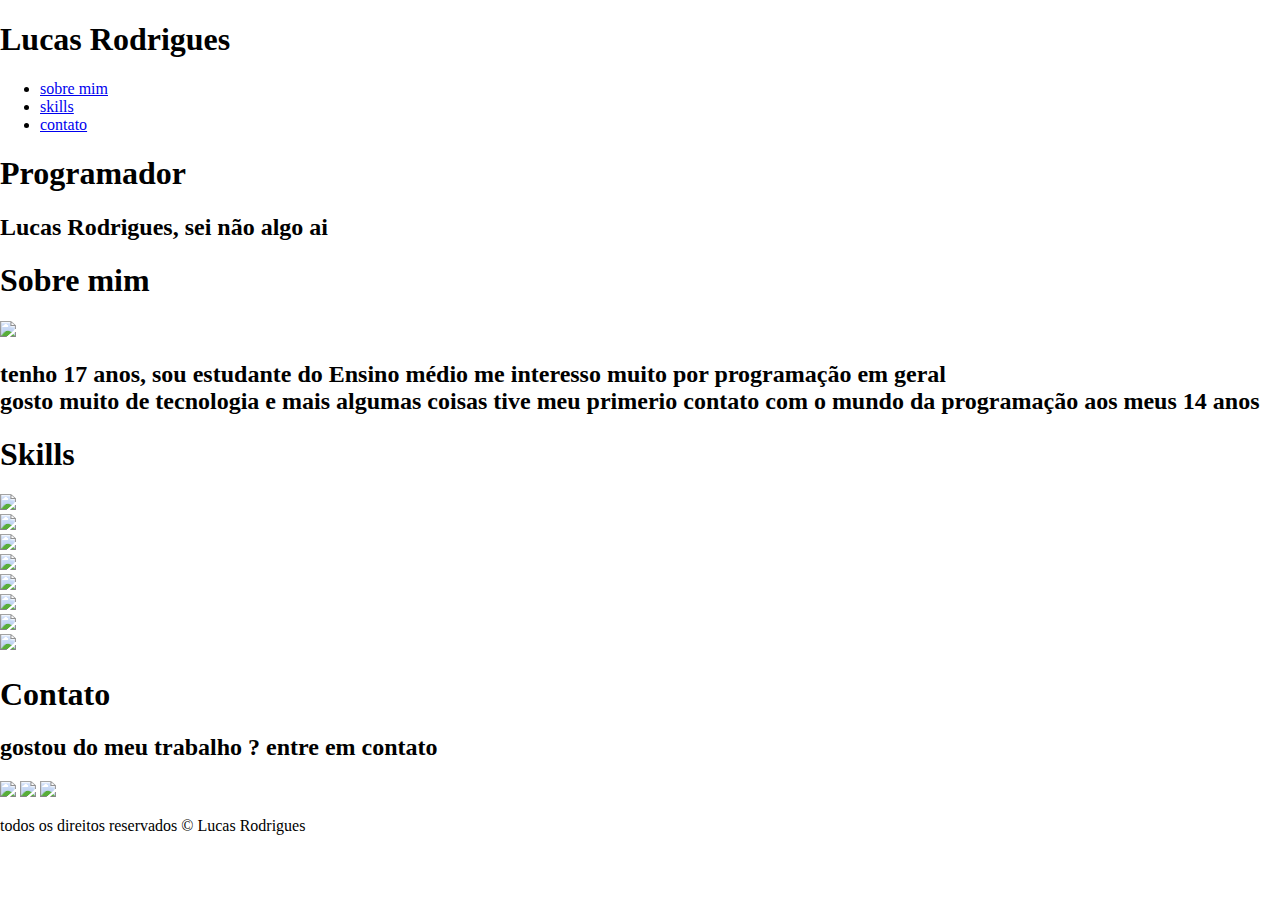
==== index.html @ 34adfc80 "Adicionando links do contato" ====
<!DOCTYPE html>
<html lang="pt-br">
    <head>
        <meta charset="UTF-8">
        <link rel="stylesheet" href="style.css">
        <link rel="stylesheet" href="fontes.css">
    </head>
    <body style="margin: 0;">
        <div class="header-container">
            <header class="header">
                <h1> Lucas Rodrigues </h1>
                <nav class="navbar-fixed-top"> 
                    <ul class="navbar-links">
                        <li><a href="#sobre">sobre mim</a></li>
                        <li><a href="#habilidades">skills</a></li>
                        <li><a href="#contatos">contato</a></li>
                    </ul>
                </nav>  
            </header>
        </div>
        <div class="content">
            <div class="imagem-inicial">
                <div class="primeira-mensagem">
                    <h1>Programador</h1>
                    <h2>Lucas Rodrigues, sei não algo ai</h2>
                </div>
            </div>

                <div class="sobre-mim" id="sobre">
                    <h1>Sobre mim</h1>
                    <div class="eu">
                        <img class="img-eu" src="rostodojose.jpg">
                    </div>
                    <h2>tenho 17 anos, sou estudante do Ensino médio me interesso muito por programação em geral <br> gosto muito de tecnologia e mais algumas coisas
                      tive meu primerio contato com o mundo da programação aos meus 14 anos</h2> 
                    
                </div>
                
                <div class="skills" id="habilidades"> 
                    <h1>Skills</h1>
                    
                    <div class="logos">       
                        <div>
                            <img src="logoHTML5.svg" style="width: 140px;">
                        </div>
                        <div>
                            <img src="logoCSS.svg" style="width: 100px;">
                        </div>
                        
                        <div>
                            <img src="logoJS.svg" style="width: 100px;">
                        </div>
                        <div>
                            <img src="logo-eclipse.svg" style="width: 100px">
                        </div>
                        <div>
                            <img src="logoVSC2.svg" style="width: 120px;">
                        </div>
                        <div>
                            <img src="logoGit.svg" style="width: 180px;">
                        </div>
                        <div>
                            <img src="./logo-github.svg" style="width: 100px;">
                        </div>
                        <div>
                            <img src="logo-java.svg" style="width: 100px;">
                        </div>
                    </div>
                </div>
                
                <div class="contato" id="contatos">
                    <h1>Contato</h1>
                    <h2>gostou do meu trabalho ? entre em contato</h2>
                    
                    <div class="logos-contato">
                        <a href="https://api.WhatsApp.com/send?phone=+554396232309" target="_blank"><img src="logoWhatsapp.svg" style="width: 70px;"></a>
                        <a href="https://discord.gg/hWYs2bzY" target="_blank"><img  src="logoDiscord.svg" style="width: 70px;"></a>
                        <a href="mailto:lr579063@gmail.com" target="_blank"><img src="logoGmail.svg" style="width: 70px;"></a>
                    </div>
                </div>
           
        </div>

        <footer" class="footer">

            <p class="ultimo">todos os direitos reservados © Lucas Rodrigues</p>

        </footer>

        <script src="arquivo.js"></script>

    </body>
</html>
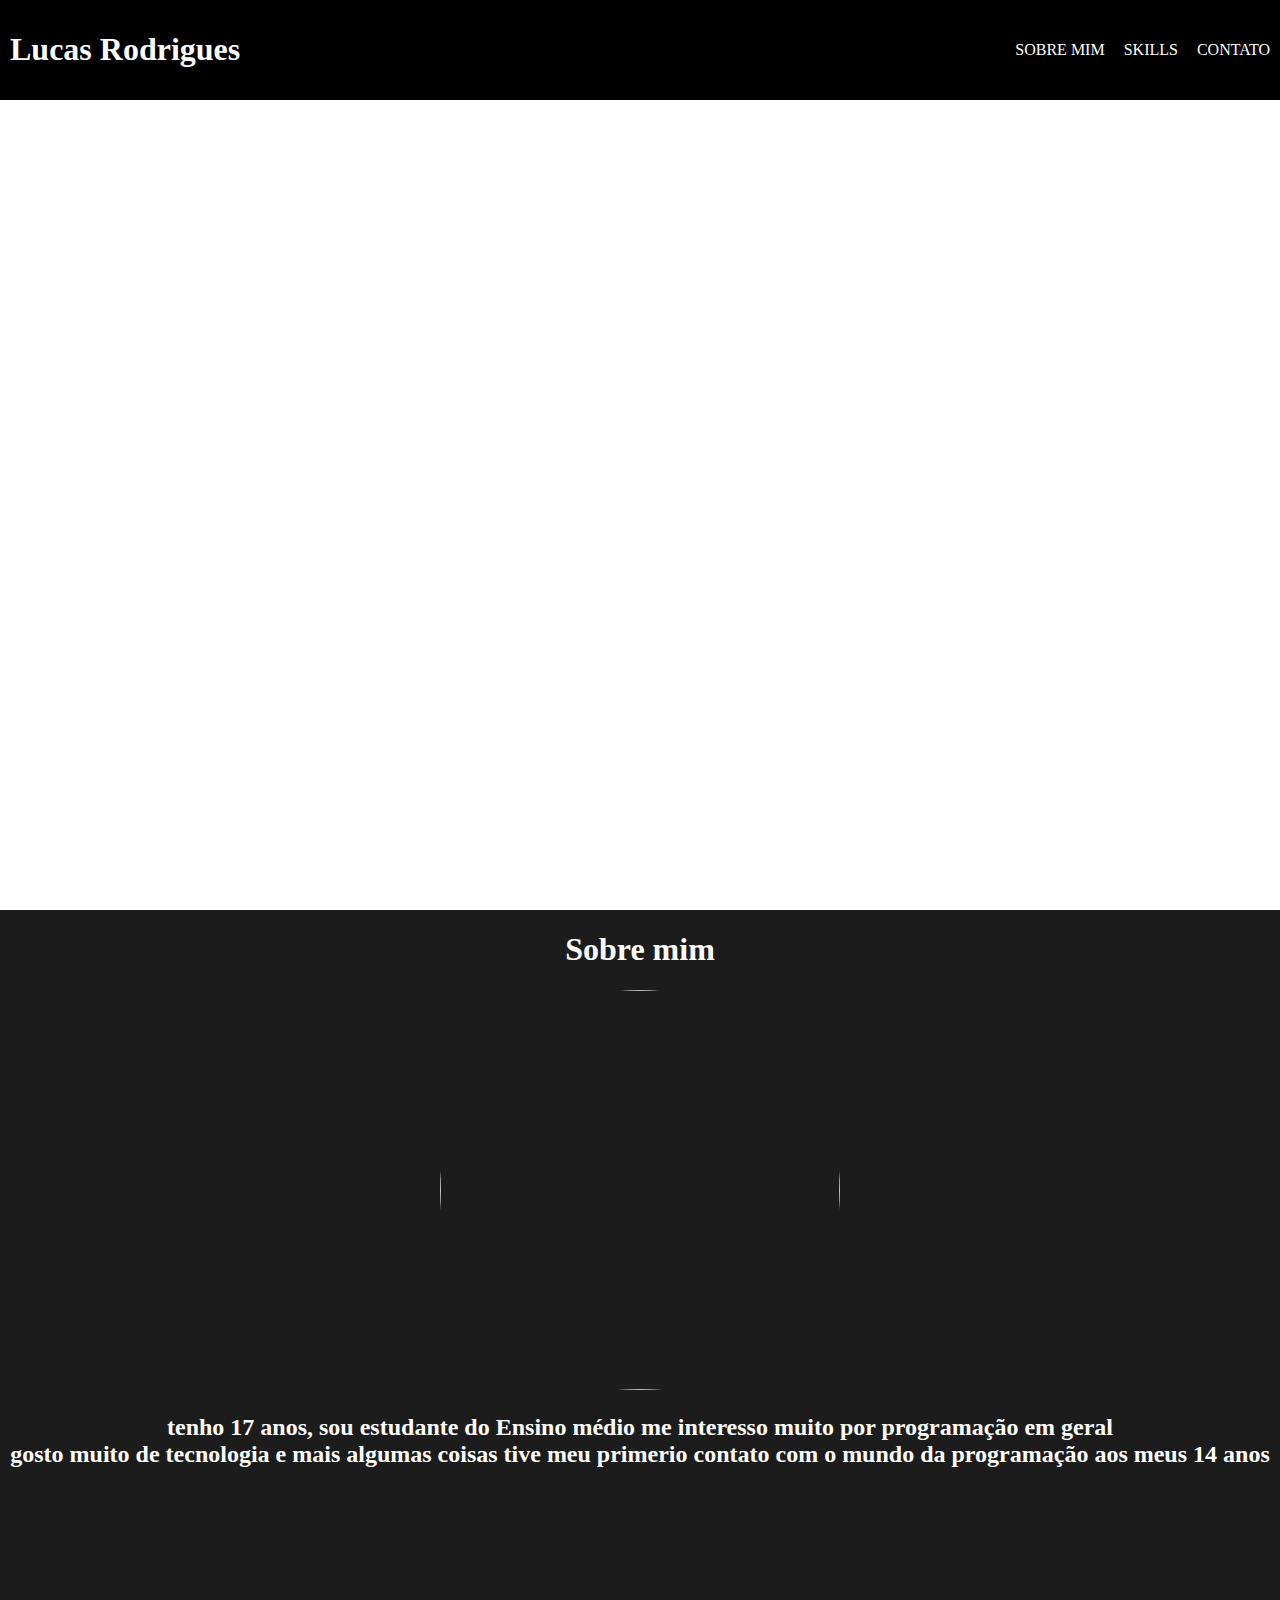
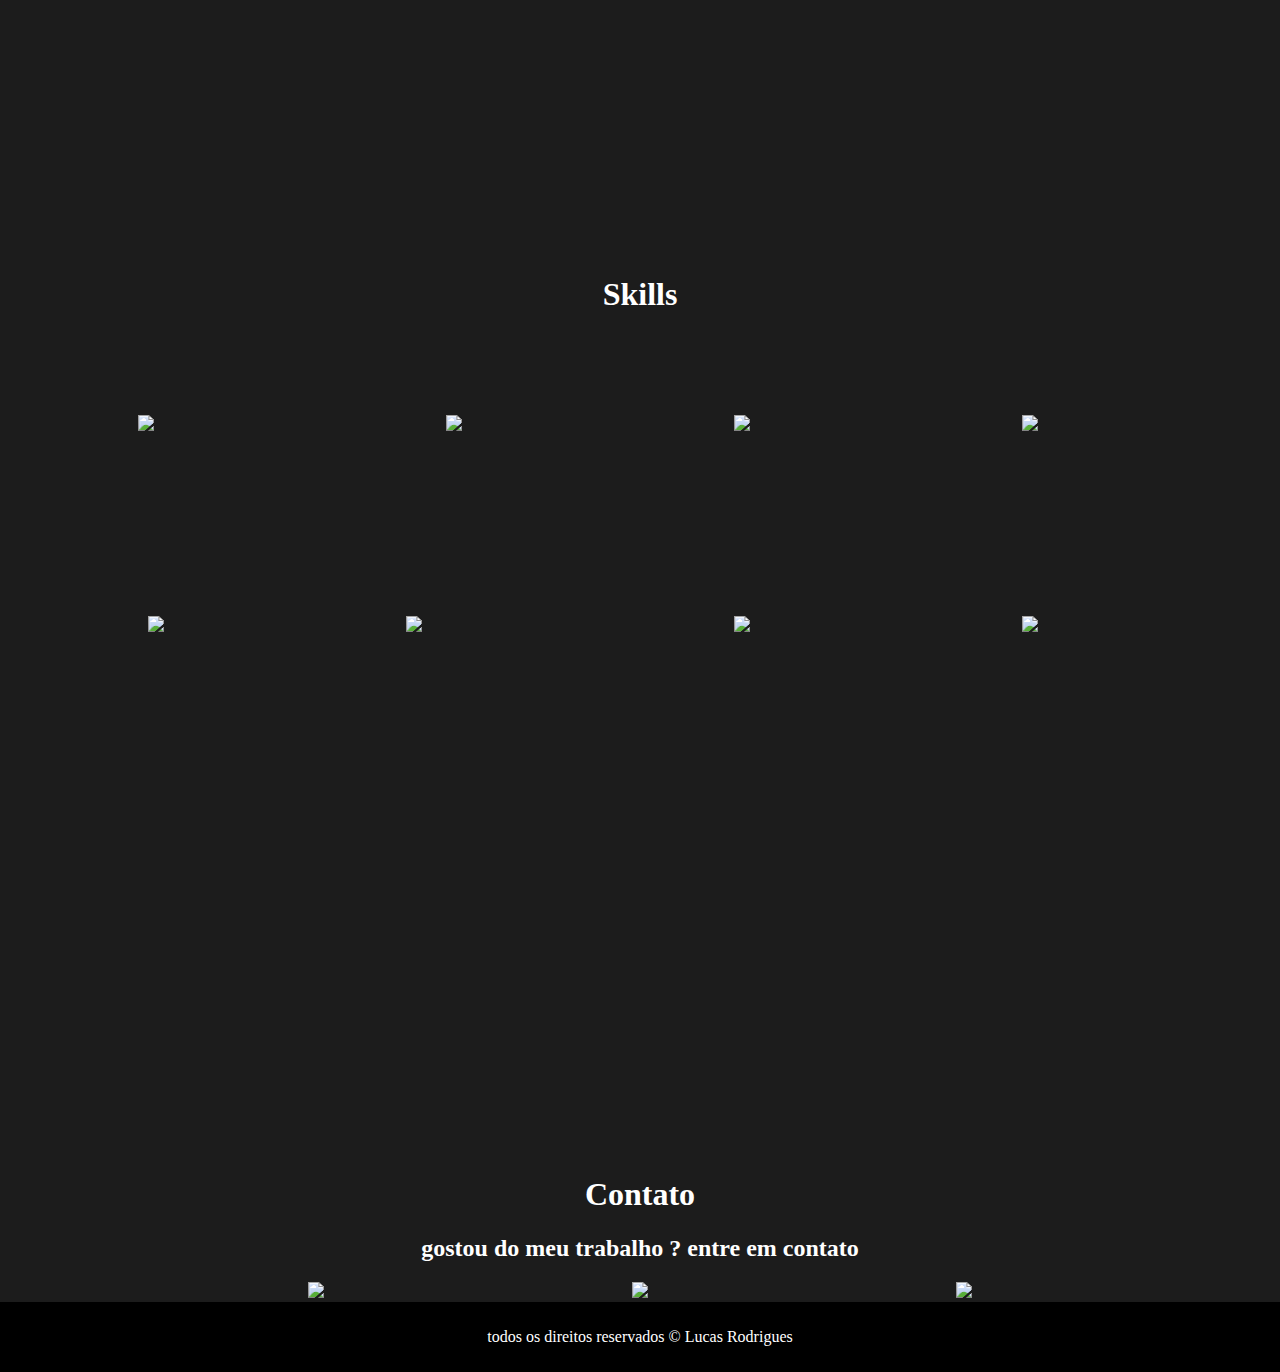
==== commit c485b7d2: "efeito nas logos implementada" ====
--- a/index.html
+++ b/index.html
@@ -21,7 +21,7 @@
         <div class="content">
             <div class="imagem-inicial">
                 <div class="primeira-mensagem">
-                    <h1>Programador</h1>
+                    <h1>Desenvolvedor</h1>
                     <h2>Lucas Rodrigues, sei não algo ai</h2>
                 </div>
             </div>
--- a/style.css
+++ b/style.css
@@ -0,0 +1,156 @@
+html {
+    scroll-behavior: smooth;
+}
+
+body {
+    display: flex;
+    flex-direction: column;
+    flex: 1;  
+    overflow: auto;
+    min-height: 100vh;    
+} 
+
+a {
+    text-decoration: none;
+}
+
+.header {
+    display: flex;
+    justify-content: space-between;
+    align-items: center;
+    padding: 10px 10px;   
+    background-color:#000000;
+    border: 0;
+    font-family: "ChunkfiveEx";
+
+}
+
+h1 {
+   
+    color: #ffffff;
+}
+
+nav li {
+    display: inline;
+    margin: 0 0 0 15px;
+}
+
+nav a {
+    text-transform: uppercase;
+    color: #ffffff;
+}
+
+ul {
+    list-style: none;
+    display: block;
+    margin-block-start: 1em;
+    margin-block-end: 1em;
+    margin-inline-start: 0px;
+    margin-inline-end: 0px;
+    padding-inline-start: 40px;
+}
+
+li {
+    text-align: -webkit-match-parent;
+}
+
+.content {
+    display: flex;
+    flex-direction: column;
+    flex: 1;
+}
+
+.imagem-inicial {
+    height: 90vh;
+    background-image: url(imagemBanner.jpg);
+    background-size: cover;
+    background-position: center;
+    background-color: #FFFFFF;
+    font-family: "Coolvetica";
+}
+
+.imagem-inicial {
+    text-align: center;
+    color: #ffffff;
+}
+
+.exemplo {
+    scroll-behavior: smooth;
+}
+
+.sobre-mim {
+    display: flex;
+    flex-direction: column;
+    background-color: #1C1C1C;
+    text-align: center;
+    color: #ffffff;
+    height: 105vh;
+    font-family: "Coolvetica";
+}
+
+.img-eu {
+    width: 400px;
+    height: 400px;
+    object-fit: cover;
+    border-radius: 50%;
+}
+
+.skills {
+    display: flex;
+    flex-direction: column;
+    align-items: center;
+    background-color: #1C1C1C;
+    color: #ffffff;
+    min-height: 100vh;
+    font-family: "Coolvetica";
+} 
+
+.logos {
+    width: 90%;
+    justify-content: space-between;
+    align-items: center;
+    display: grid; 
+    grid-template-columns: 1fr 1fr 1fr 1fr; 
+    grid-template-rows: 1fr 1fr; 
+    gap: 25px 0px; 
+    grid-template-areas: 
+    ". . . ."
+    ". . . .";
+}
+
+.logos > * {
+    padding: 80px 0;
+    display: flex;
+    justify-content: center;
+}
+
+.logos > *, .logos-contato > * {
+    transition: all 0.2s;
+}
+
+.logos > *:hover, .logos-contato > *:hover {
+    transform: scale(1.1);
+}
+
+.contato {
+    background-color: #1C1C1C;
+    color: #FFFFFF;
+    text-align: center;
+    font-family: "Coolvetica";
+}
+
+.logos-contato {
+    display: flex;
+    width: 100%;
+    justify-content: space-evenly;
+}
+
+.footer {
+    background-color: #000000;
+}
+
+.ultimo {
+    text-align: center;
+    color: #FFFFFF;
+    padding: 10px 10px;
+}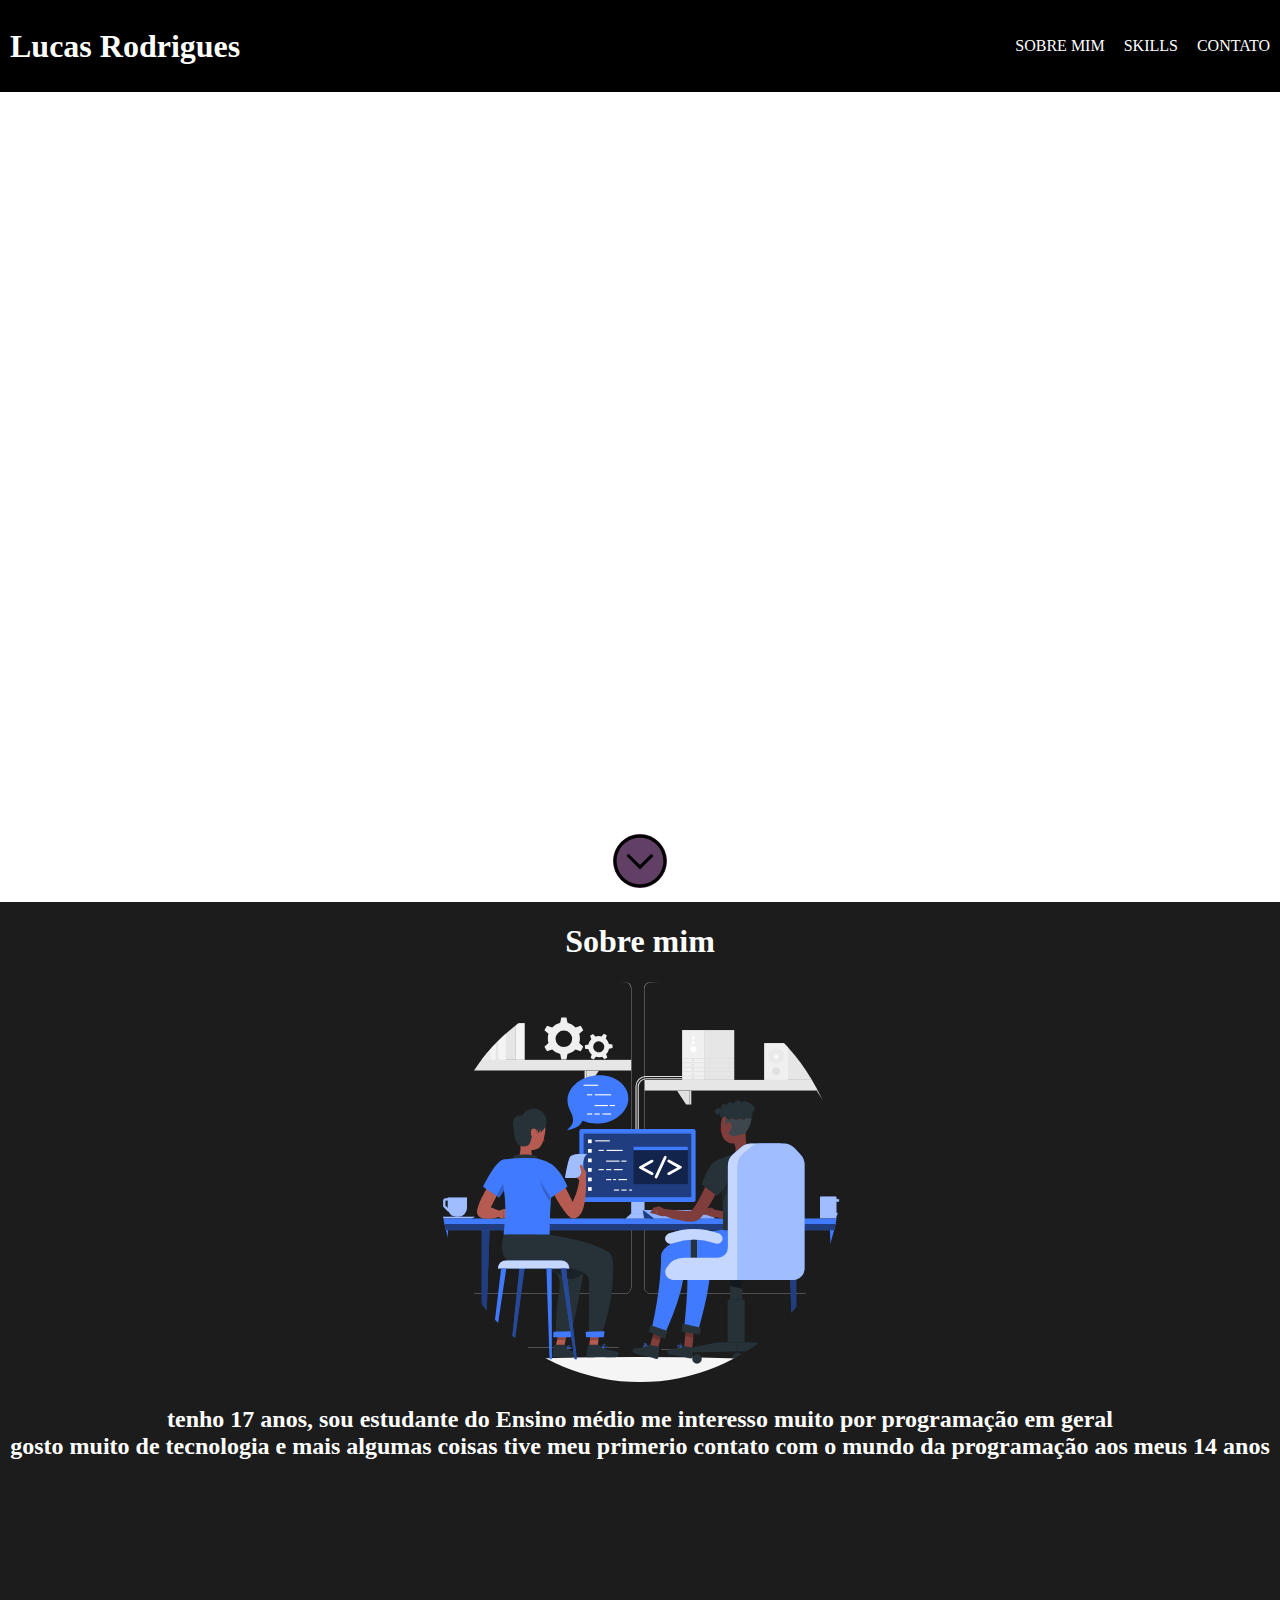
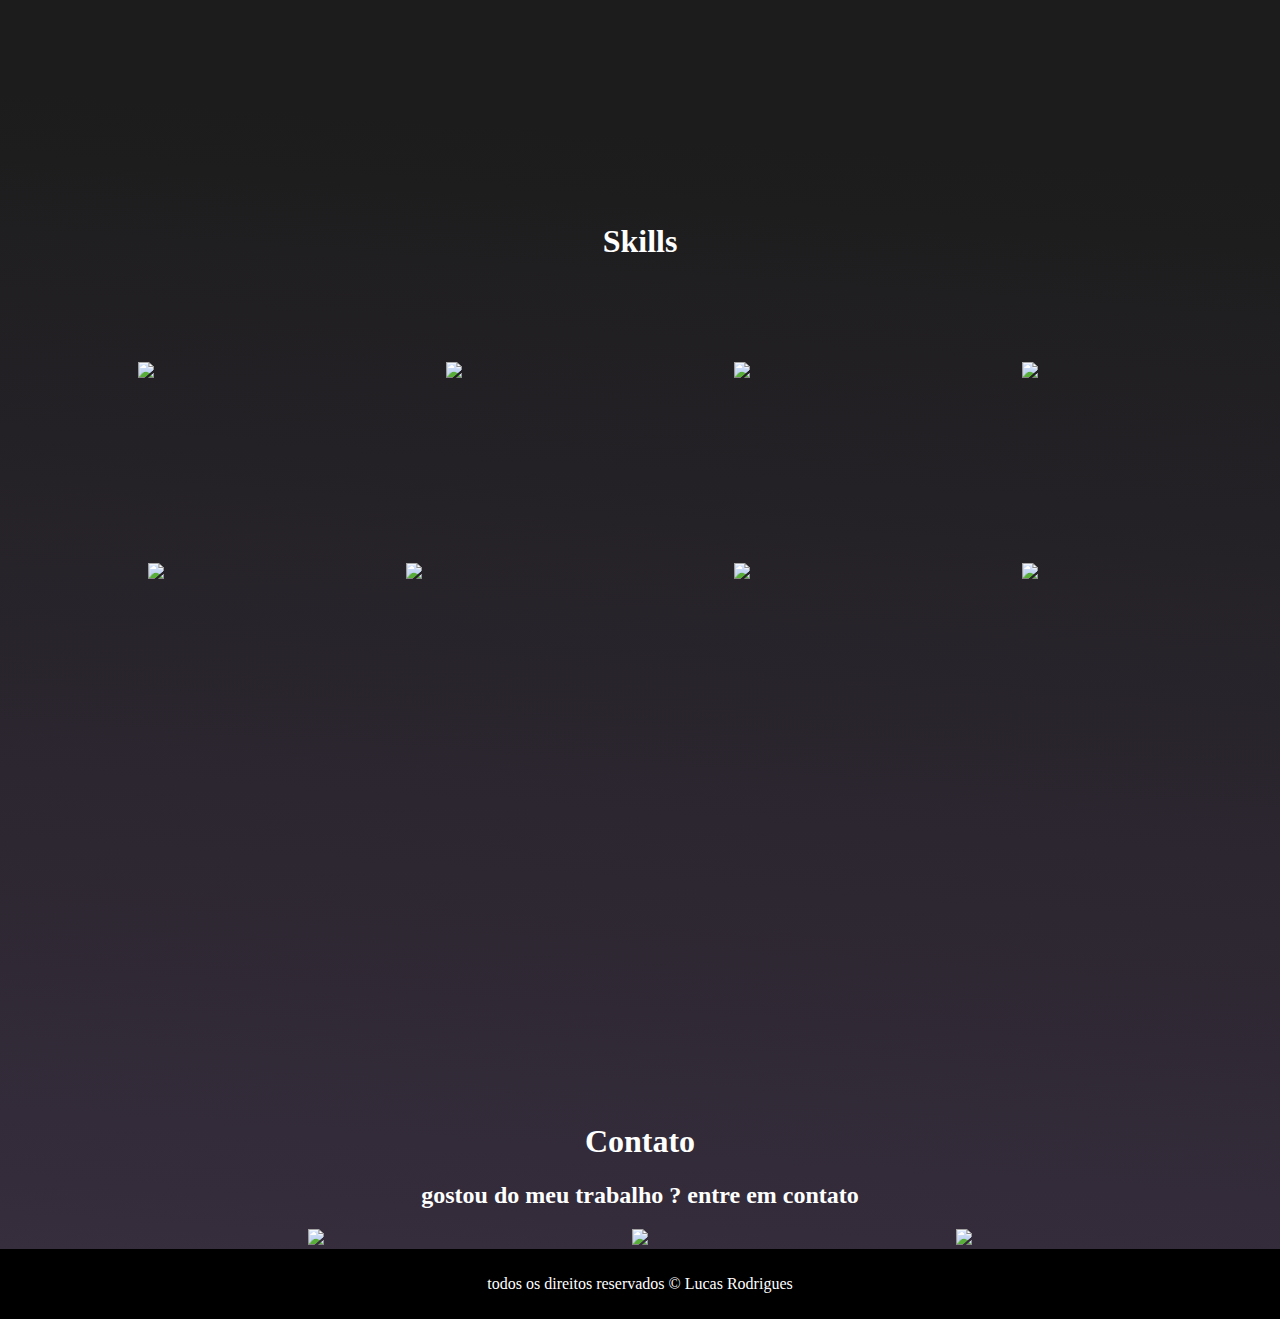
==== commit 01212d2a: "Ajustes quase finais desktop" ====
--- a/index.html
+++ b/index.html
@@ -2,6 +2,7 @@
 <html lang="pt-br">
     <head>
         <meta charset="UTF-8">
+        <meta name="viewport" content="width=device-width, initial-scale=1.0">
         <link rel="stylesheet" href="style.css">
         <link rel="stylesheet" href="fontes.css">
     </head>
@@ -22,14 +23,15 @@
             <div class="imagem-inicial">
                 <div class="primeira-mensagem">
                     <h1>Desenvolvedor</h1>
-                    <h2>Lucas Rodrigues, sei não algo ai</h2>
+                    <h2>Lucas Rodrigues, Portfolio</h2>
                 </div>
+                <a href="#sobre"><img class="arrow-icon" src="arrow.svg"></a>
             </div>
-
+            <div class="main-content">
                 <div class="sobre-mim" id="sobre">
                     <h1>Sobre mim</h1>
                     <div class="eu">
-                        <img class="img-eu" src="rostodojose.jpg">
+                        <img class="img-eu" src="developers.svg">
                     </div>
                     <h2>tenho 17 anos, sou estudante do Ensino médio me interesso muito por programação em geral <br> gosto muito de tecnologia e mais algumas coisas
                       tive meu primerio contato com o mundo da programação aos meus 14 anos</h2> 
@@ -78,7 +80,7 @@
                         <a href="mailto:lr579063@gmail.com" target="_blank"><img src="logoGmail.svg" style="width: 70px;"></a>
                     </div>
                 </div>
-           
+            </div>
         </div>
 
         <footer" class="footer">
--- a/style.css
+++ b/style.css
@@ -22,7 +22,7 @@
     background-color:#000000;
     border: 0;
     font-family: "ChunkfiveEx";
-
+    height: 8vh;
 }
 
 h1 {
@@ -61,11 +61,16 @@
 }
 
 .imagem-inicial {
-    height: 90vh;
+    display: flex;
+    flex-direction: column;
+    justify-content: space-between;
+    min-height: 90vh;
     background-image: url(imagemBanner.jpg);
     background-size: cover;
     background-position: center;
     background-color: #FFFFFF;
+    background-attachment: fixed;
+    background-repeat: no-repeat;
     font-family: "Coolvetica";
 }
 
@@ -74,17 +79,34 @@
     color: #ffffff;
 }
 
+.primeira-mensagem {
+    font-size: 50px;
+    font-family: "AltoneTrial";
+}
+
+.arrow-icon {
+    margin-bottom: 10px;
+    background-color: #623f65;
+    border-radius: 50%;
+    width: 54px;
+    transform: rotate(90deg);
+}
+
 .exemplo {
     scroll-behavior: smooth;
+}
+
+.main-content {
+    background: rgb(28,28,28);
+    background: linear-gradient(184deg, rgba(28,28,28,1) 43%, rgba(54,45,61,1) 100%);
 }
 
 .sobre-mim {
     display: flex;
     flex-direction: column;
-    background-color: #1C1C1C;
     text-align: center;
     color: #ffffff;
-    height: 105vh;
+    min-height: 100vh;
     font-family: "Coolvetica";
 }
 
@@ -99,7 +121,6 @@
     display: flex;
     flex-direction: column;
     align-items: center;
-    background-color: #1C1C1C;
     color: #ffffff;
     min-height: 100vh;
     font-family: "Coolvetica";
@@ -124,7 +145,7 @@
     justify-content: center;
 }
 
-.logos > *, .logos-contato > * {
+.logos > *, .logos-contato > *, .arrow-icon {
     transition: all 0.2s;
 }
 
@@ -132,8 +153,11 @@
     transform: scale(1.1);
 }
 
+.arrow-icon:hover {
+    transform: rotate(90deg) scale(1.1);
+}
+
 .contato {
-    background-color: #1C1C1C;
     color: #FFFFFF;
     text-align: center;
     font-family: "Coolvetica";
--- a/fontes.css
+++ b/fontes.css
@@ -0,0 +1,16 @@
+
+@font-face {
+    font-family: "ChunkfiveEx";
+    src: url(ChunkfiveEx.ttf);
+}
+
+@font-face {
+    font-family: "Coolvetica";
+    src: url(coolvetica.ttf);
+}
+
+@font-face {
+    font-family: "AltoneTrial";
+    src: url(AltoneTrial-Bold.ttf);
+}
+
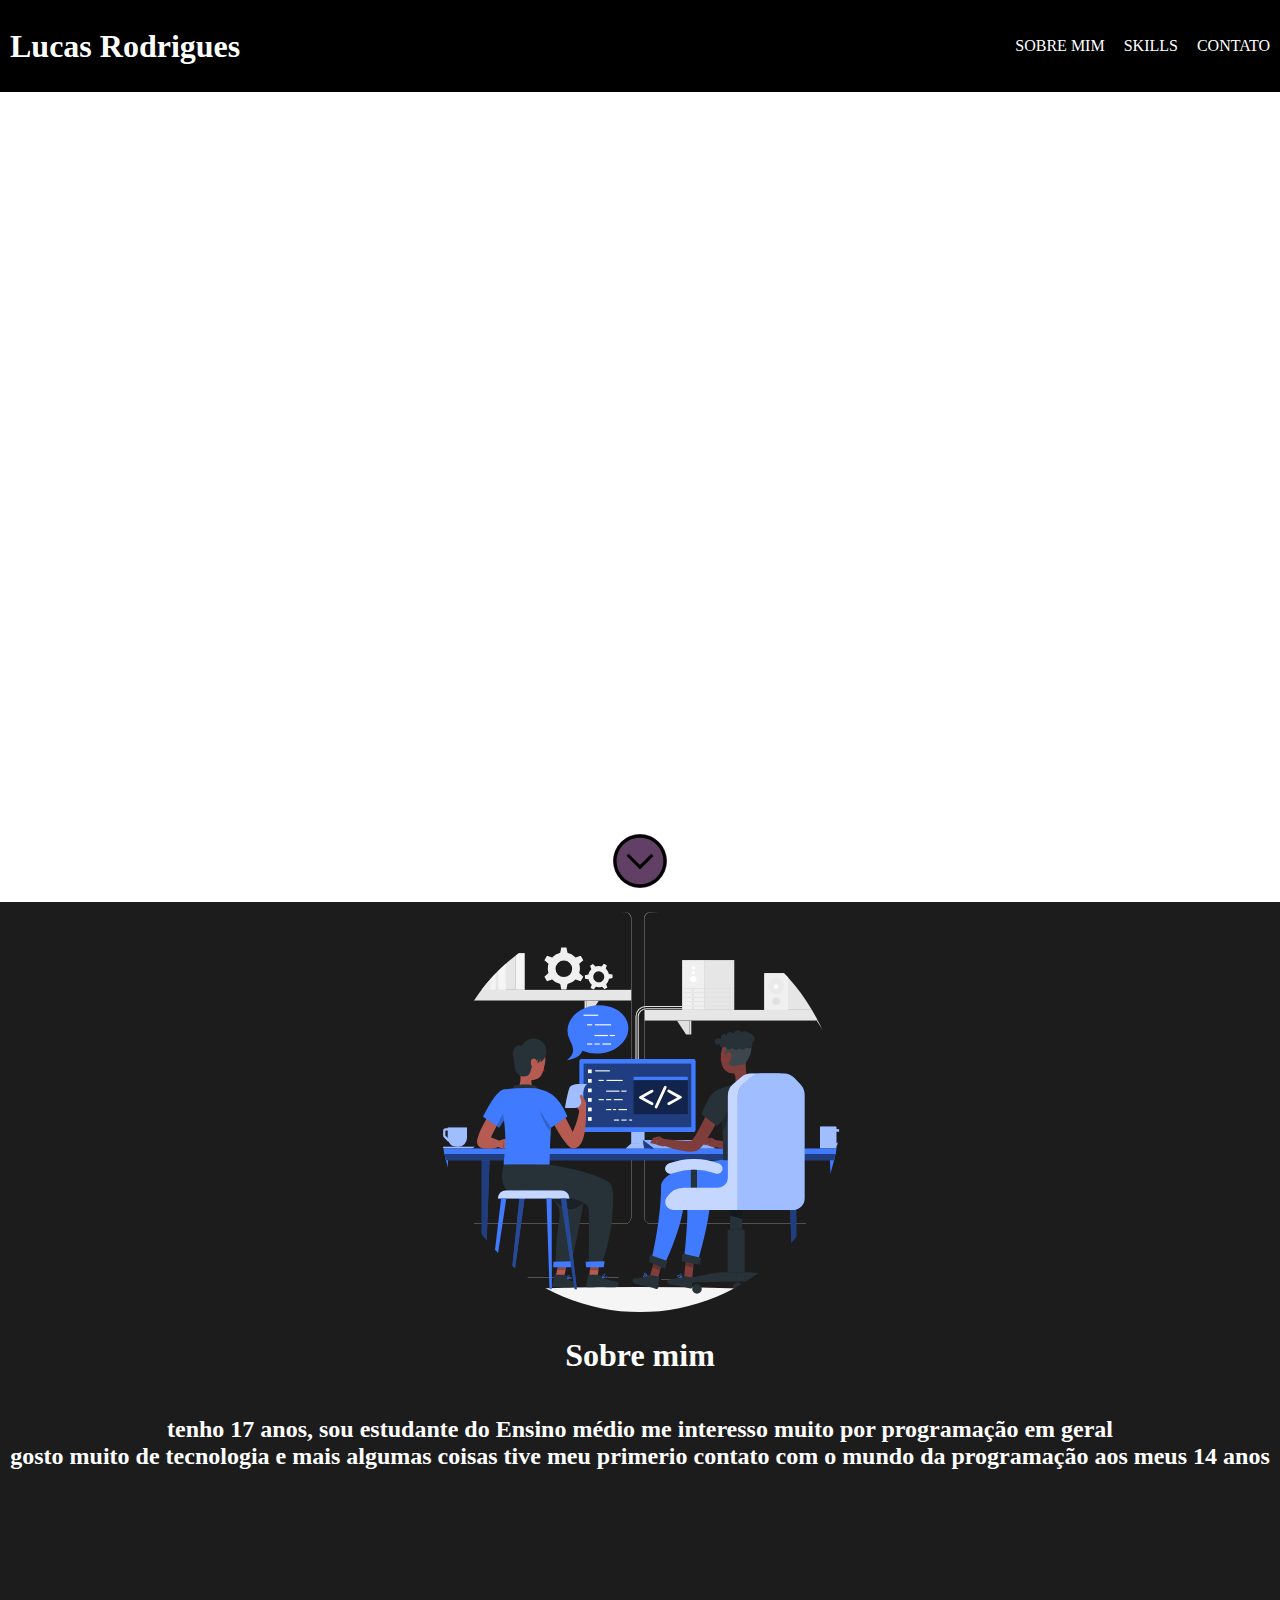
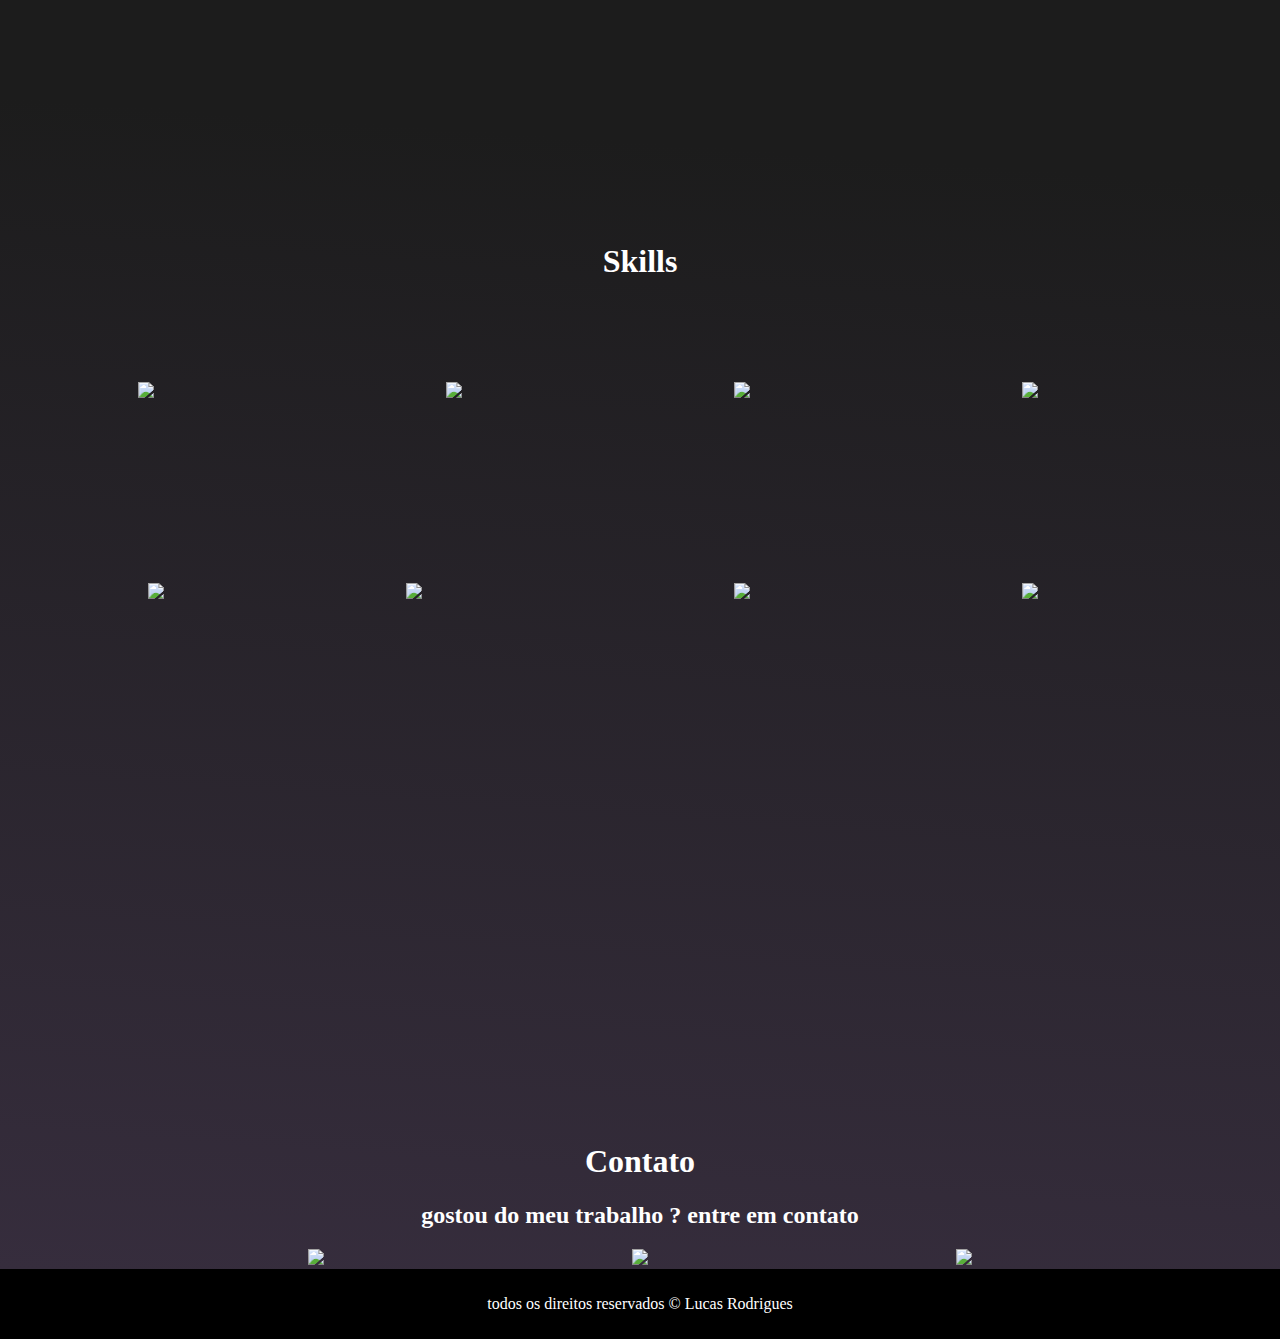
==== commit a2cd5b52: "Correção de arquivos" ====
--- a/index.html
+++ b/index.html
@@ -16,7 +16,8 @@
                         <li><a href="#habilidades">skills</a></li>
                         <li><a href="#contatos">contato</a></li>
                     </ul>
-                </nav>  
+                </nav>
+                <li class="icone-menu">menu</li>  
             </header>
         </div>
         <div class="content">
@@ -29,10 +30,10 @@
             </div>
             <div class="main-content">
                 <div class="sobre-mim" id="sobre">
-                    <h1>Sobre mim</h1>
                     <div class="eu">
                         <img class="img-eu" src="developers.svg">
                     </div>
+                    <h1>Sobre mim</h1>
                     <h2>tenho 17 anos, sou estudante do Ensino médio me interesso muito por programação em geral <br> gosto muito de tecnologia e mais algumas coisas
                       tive meu primerio contato com o mundo da programação aos meus 14 anos</h2> 
                     
--- a/style.css
+++ b/style.css
@@ -54,6 +54,10 @@
     text-align: -webkit-match-parent;
 }
 
+.icone-menu {
+    display: none;
+}
+
 .content {
     display: flex;
     flex-direction: column;
@@ -79,8 +83,8 @@
     color: #ffffff;
 }
 
-.primeira-mensagem {
-    font-size: 50px;
+.primeira-mensagem > * {
+    font-size: 5rem;
     font-family: "AltoneTrial";
 }
 
@@ -108,6 +112,7 @@
     color: #ffffff;
     min-height: 100vh;
     font-family: "Coolvetica";
+    padding: 10px;
 }
 
 .img-eu {
@@ -177,4 +182,23 @@
     text-align: center;
     color: #FFFFFF;
     padding: 10px 10px;
+}
+
+@media (max-width: 800px) {
+    .primeira-mensagem > * {
+        font-size: 3rem;
+    }
+
+    .logos {
+        width: 90%;
+        display: grid; 
+        grid-template-columns: 1fr 1fr; 
+        grid-template-rows: 1fr 1fr 1fr 1fr; 
+        gap: 25px 0px; 
+        grid-template-areas: 
+        ". ."
+        ". ."
+        ". ."
+        ". .";
+    }
 }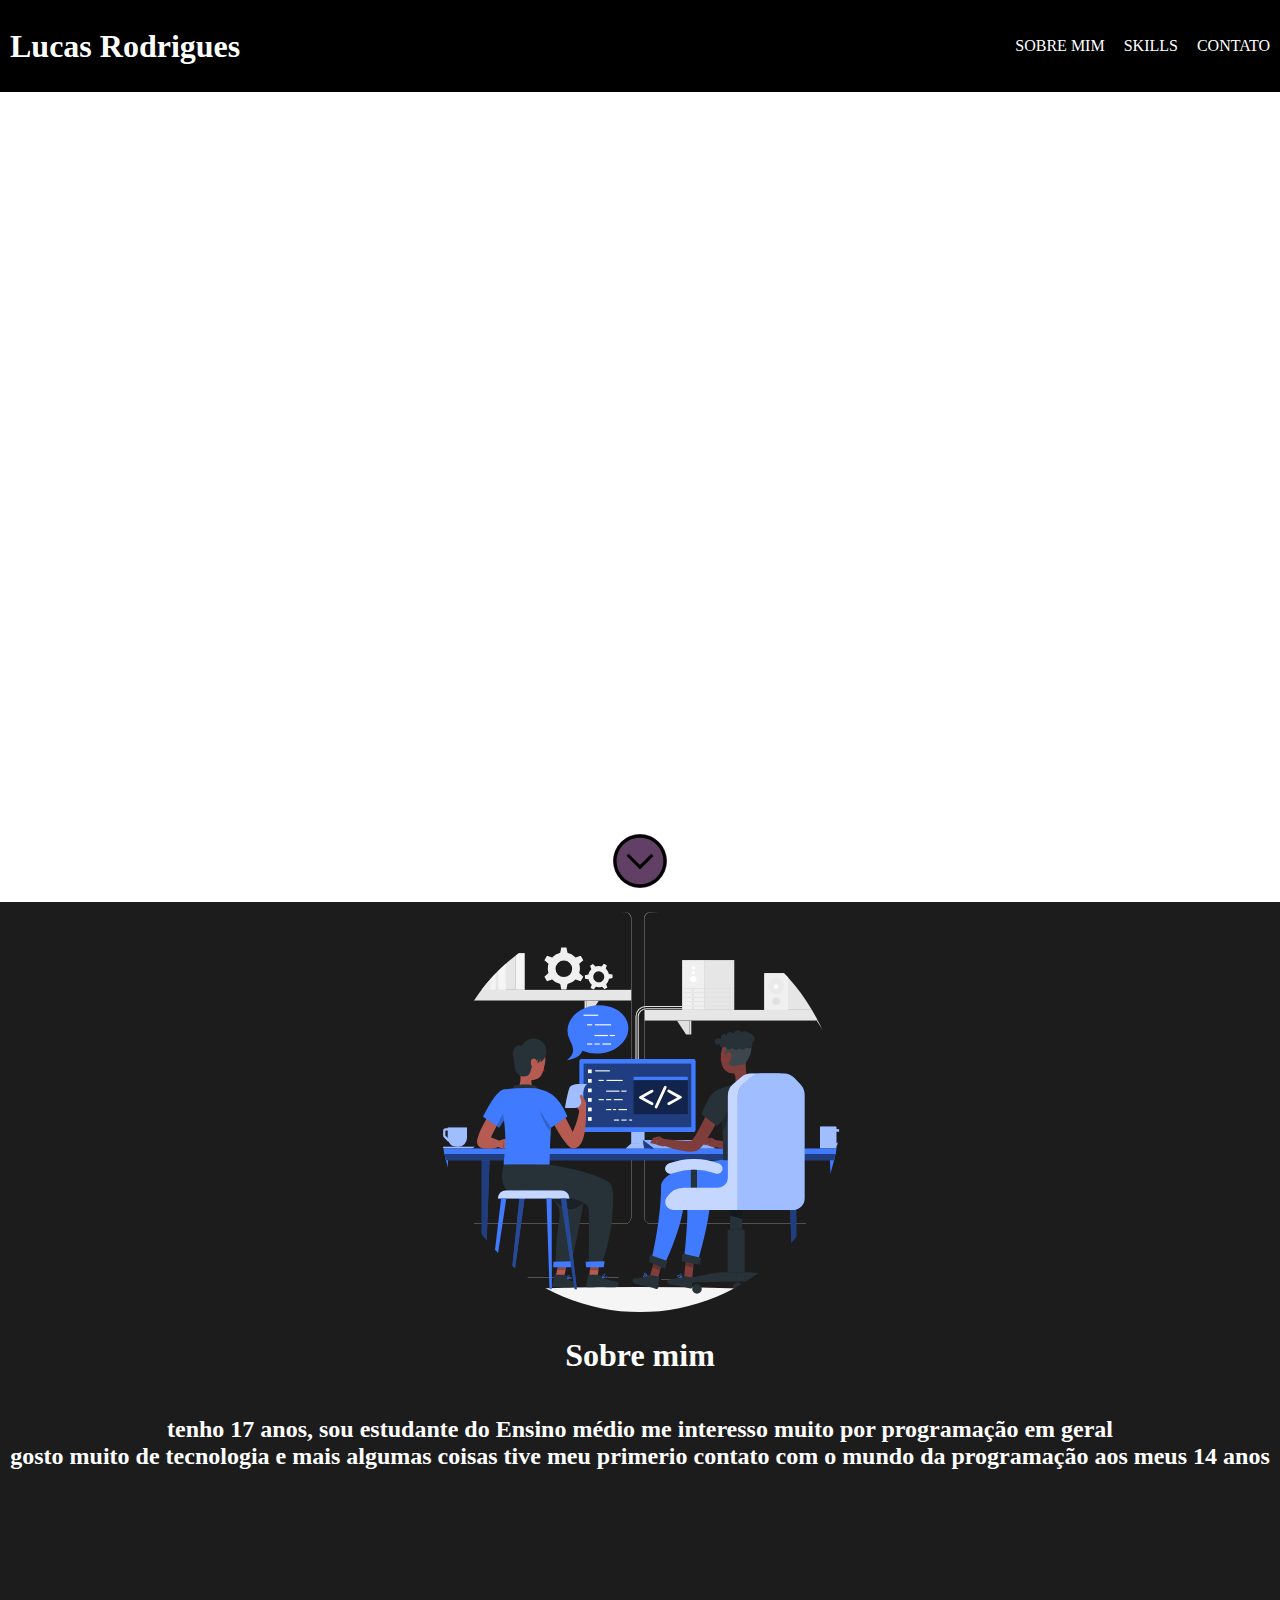
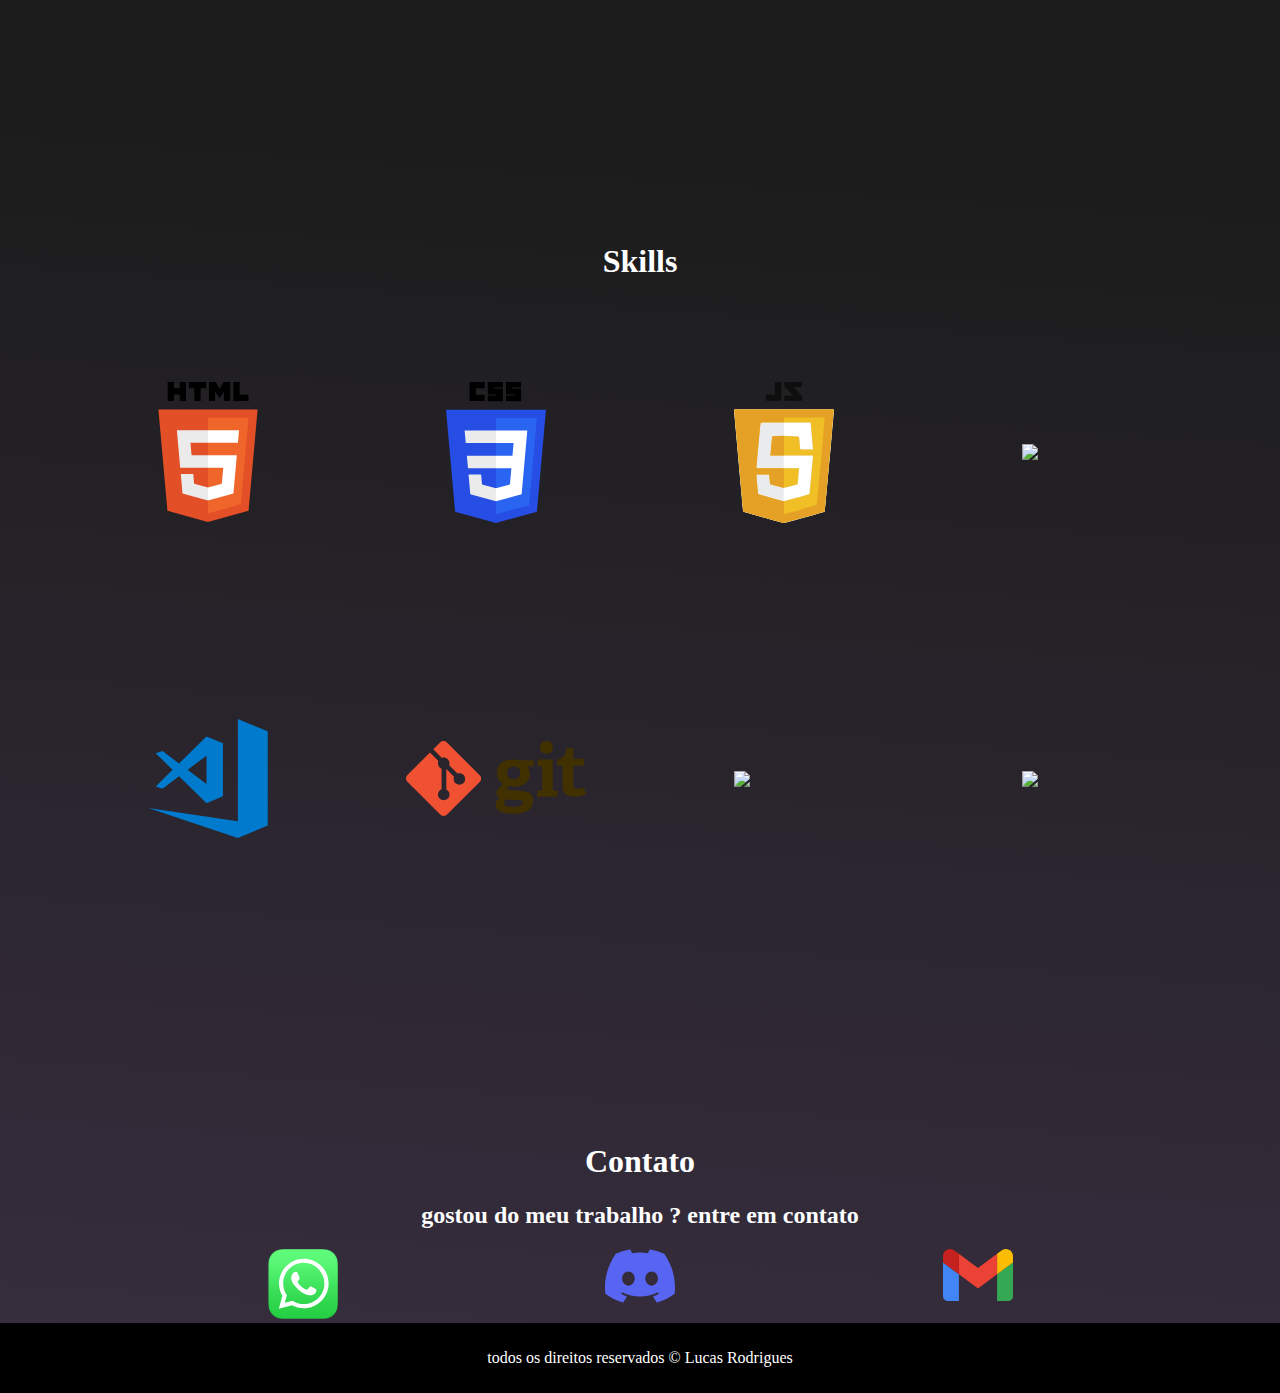
==== commit 7b033637: "ajuste no nome dos arquivos" ====
--- a/index.html
+++ b/index.html
@@ -44,26 +44,26 @@
                     
                     <div class="logos">       
                         <div>
-                            <img src="logoHTML5.svg" style="width: 140px;">
+                            <img src="logo-html5.svg" style="width: 140px;">
                         </div>
                         <div>
-                            <img src="logoCSS.svg" style="width: 100px;">
+                            <img src="logo-css.svg" style="width: 100px;">
                         </div>
                         
                         <div>
-                            <img src="logoJS.svg" style="width: 100px;">
+                            <img src="logo-js.svg" style="width: 100px;">
                         </div>
                         <div>
                             <img src="logo-eclipse.svg" style="width: 100px">
                         </div>
                         <div>
-                            <img src="logoVSC2.svg" style="width: 120px;">
+                            <img src="logo-VSC2.svg" style="width: 120px;">
                         </div>
                         <div>
-                            <img src="logoGit.svg" style="width: 180px;">
+                            <img src="logo-git.svg" style="width: 180px;">
                         </div>
                         <div>
-                            <img src="./logo-github.svg" style="width: 100px;">
+                            <img src="logo-github.svg" style="width: 100px;">
                         </div>
                         <div>
                             <img src="logo-java.svg" style="width: 100px;">
@@ -76,9 +76,9 @@
                     <h2>gostou do meu trabalho ? entre em contato</h2>
                     
                     <div class="logos-contato">
-                        <a href="https://api.WhatsApp.com/send?phone=+554396232309" target="_blank"><img src="logoWhatsapp.svg" style="width: 70px;"></a>
-                        <a href="https://discord.gg/hWYs2bzY" target="_blank"><img  src="logoDiscord.svg" style="width: 70px;"></a>
-                        <a href="mailto:lr579063@gmail.com" target="_blank"><img src="logoGmail.svg" style="width: 70px;"></a>
+                        <a href="https://api.WhatsApp.com/send?phone=+554396232309" target="_blank"><img src="logo-whatsapp.svg" style="width: 70px;"></a>
+                        <a href="https://discord.gg/hWYs2bzY" target="_blank"><img  src="logo-discord.svg" style="width: 70px;"></a>
+                        <a href="mailto:lr579063@gmail.com" target="_blank"><img src="logo-gmail.svg" style="width: 70px;"></a>
                     </div>
                 </div>
             </div>
--- a/style.css
+++ b/style.css
@@ -26,7 +26,6 @@
 }
 
 h1 {
-   
     color: #ffffff;
 }
 
@@ -113,6 +112,10 @@
     min-height: 100vh;
     font-family: "Coolvetica";
     padding: 10px;
+}
+
+.eu {
+    max-width: 100%;
 }
 
 .img-eu {
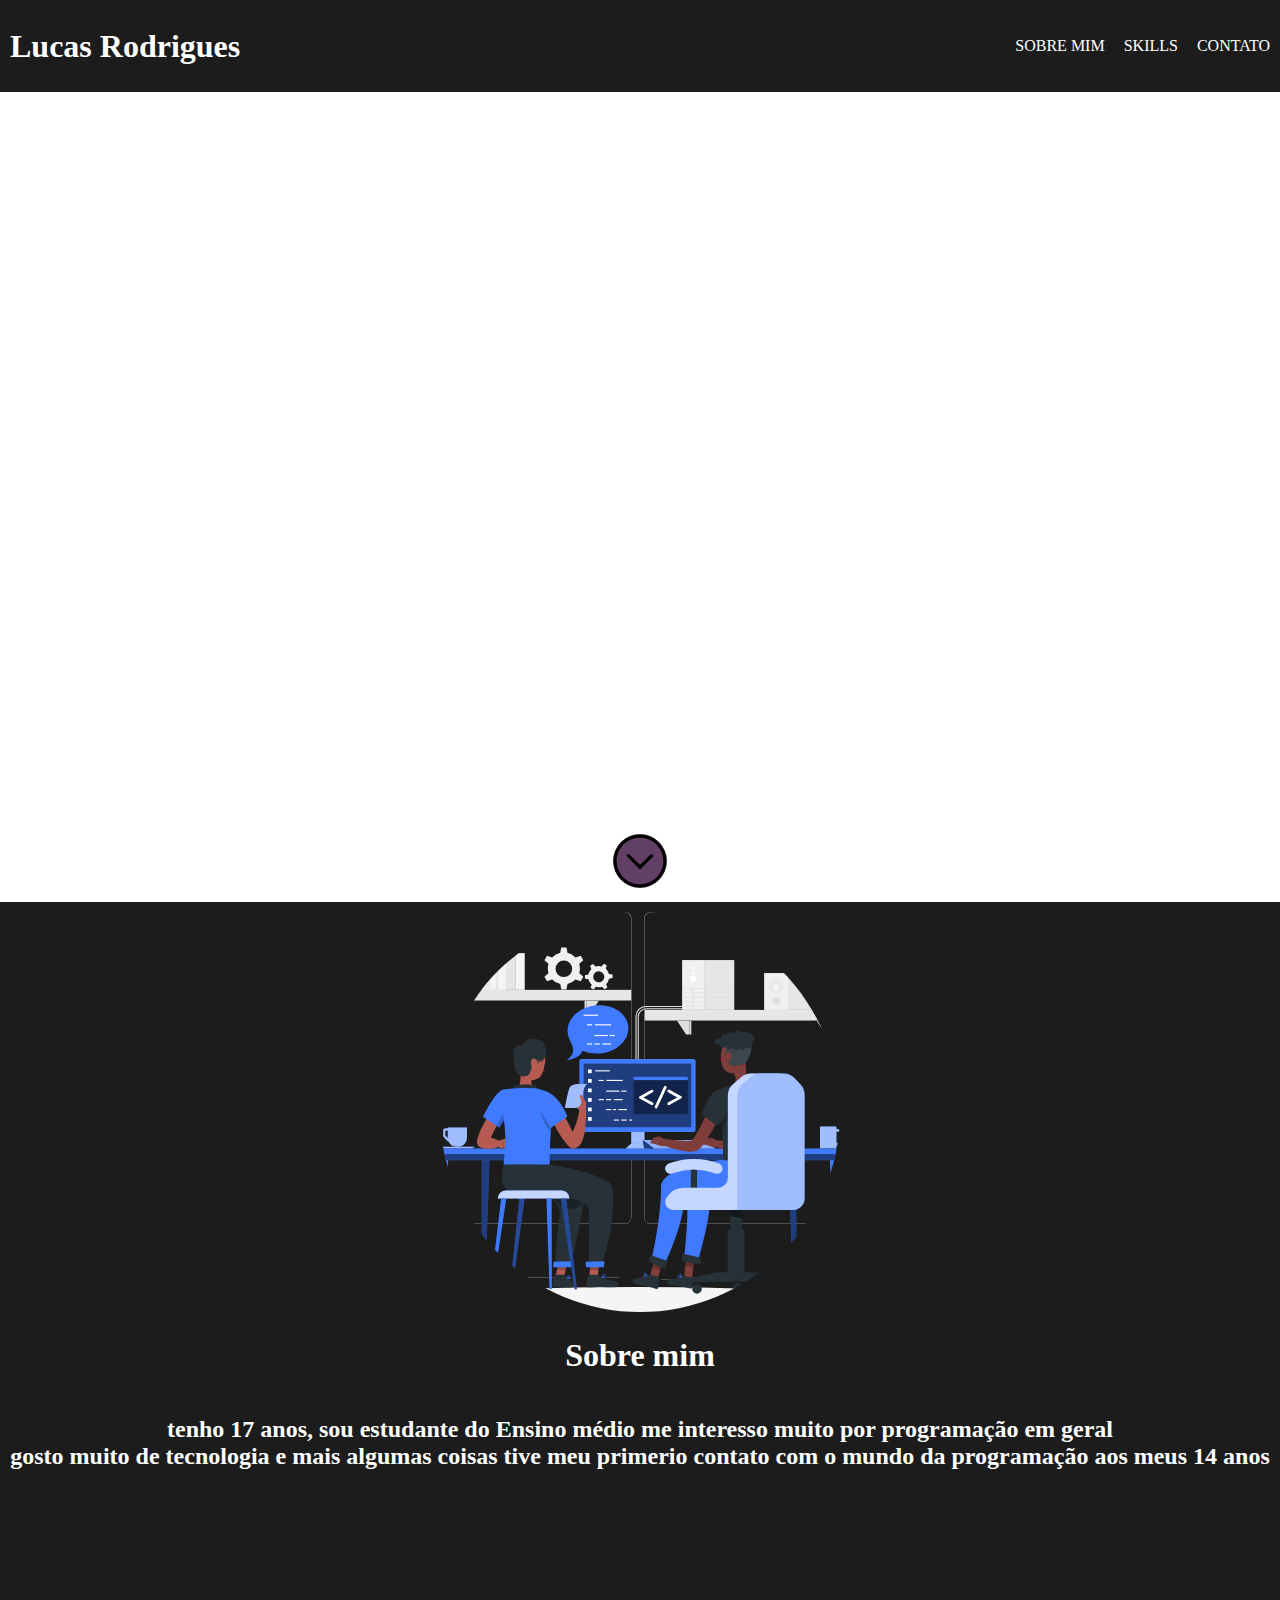
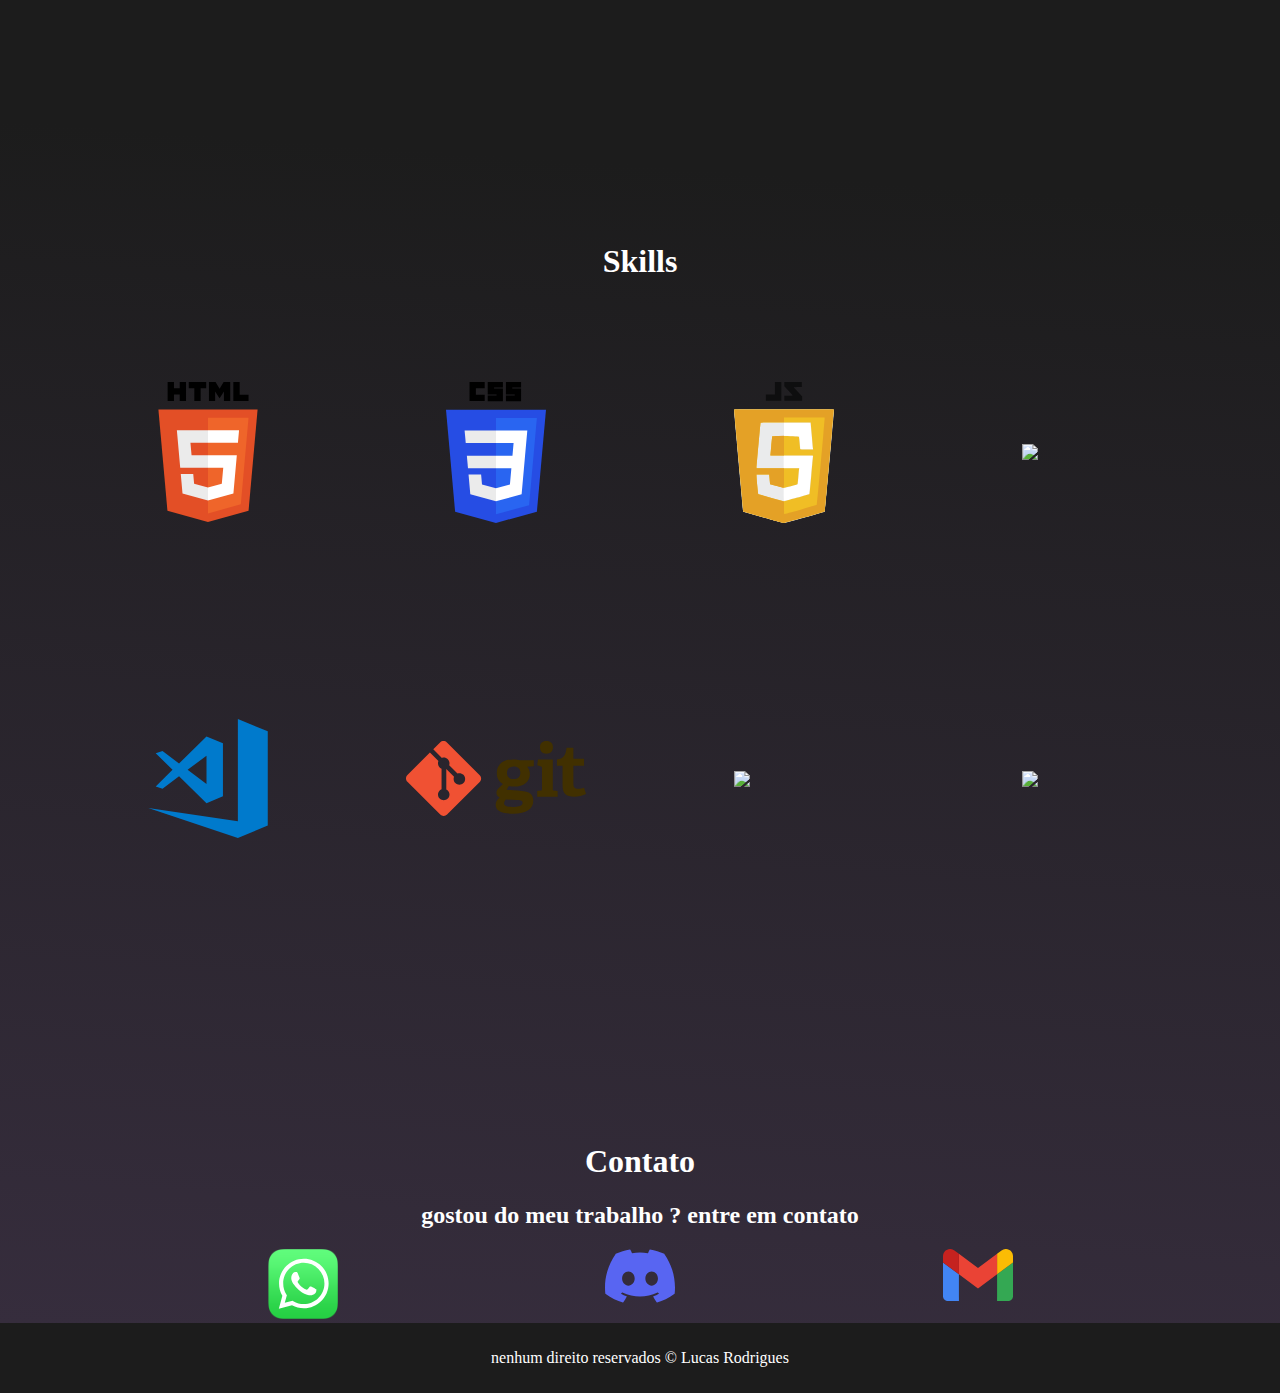
==== commit 7ea8312d: "Toques finais" ====
--- a/index.html
+++ b/index.html
@@ -7,6 +7,11 @@
         <link rel="stylesheet" href="fontes.css">
     </head>
     <body style="margin: 0;">
+        <div class="menu-mobile" >
+            <li><a href="#sobre">sobre mim</a></li>
+            <li><a href="#habilidades">skills</a></li>
+            <li><a href="#contatos">contato</a></li>
+        </div>
         <div class="header-container">
             <header class="header">
                 <h1> Lucas Rodrigues </h1>
@@ -17,7 +22,9 @@
                         <li><a href="#contatos">contato</a></li>
                     </ul>
                 </nav>
-                <li class="icone-menu">menu</li>  
+                <a class="icone-menu" id="dropdown-menu">
+                    <img src="menu-icon.svg">
+                </a>
             </header>
         </div>
         <div class="content">
@@ -86,11 +93,10 @@
 
         <footer" class="footer">
 
-            <p class="ultimo">todos os direitos reservados © Lucas Rodrigues</p>
+            <p class="ultimo">nenhum direito reservados © Lucas Rodrigues</p>
 
         </footer>
 
-        <script src="arquivo.js"></script>
-
-    </body>
+        <script src="parte.js"></script>
+    </body>    
 </html>--- a/style.css
+++ b/style.css
@@ -14,12 +14,32 @@
     text-decoration: none;
 }
 
+.menu-mobile {
+    position: fixed;
+    background-color: #1c1c1c;
+    height: 100%;
+    width: 0;
+    right: 0;
+    transition: width 0.4s;
+}
+
+.menu-mobile * {
+    list-style-type: none;
+    color: #ffffff; 
+    font-family: "ChunkfiveEx";
+    height: 40px; 
+    padding: 20px 10px;
+    font-size: 25px;
+    display: flex;
+    flex-direction: column;
+}
+
 .header {
     display: flex;
     justify-content: space-between;
     align-items: center;
     padding: 10px 10px;   
-    background-color:#000000;
+    background-color:#1c1c1c;
     border: 0;
     font-family: "ChunkfiveEx";
     height: 8vh;
@@ -178,7 +198,7 @@
 }
 
 .footer {
-    background-color: #000000;
+    background-color: #1c1c1c;
 }
 
 .ultimo {
@@ -204,4 +224,12 @@
         ". ."
         ". .";
     }
+
+    .navbar-fixed-top {
+        display: none;
+    }
+
+    .icone-menu {
+        display: flex;
+    }
 }